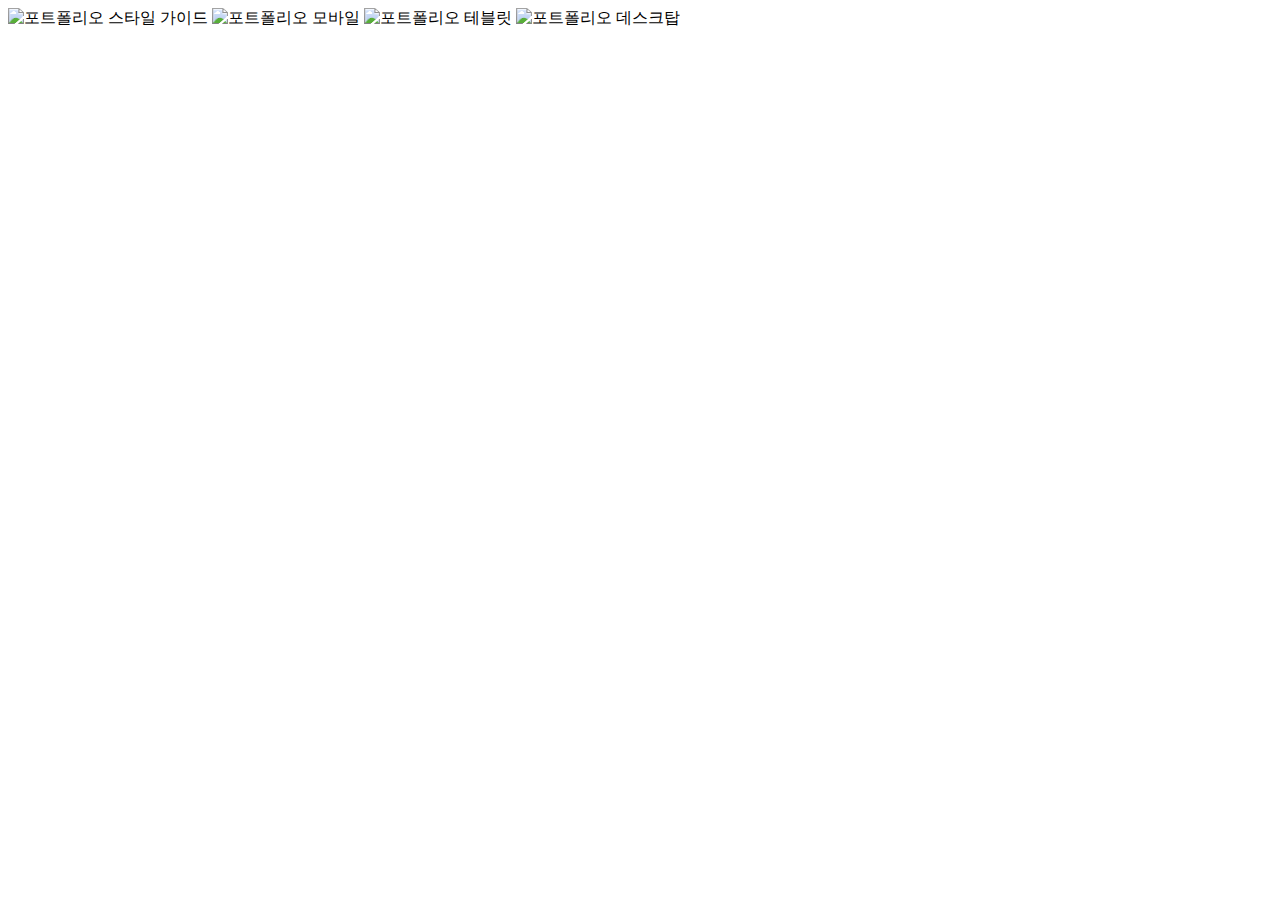
==== ajax/modal.html @ 8a990a46 "Add files via upload" ====
<!DOCTYPE html>
<html lang="ko">
<head>
    <meta charset="UTF-8">
    <meta name="viewport" content="width=device-width, initial-scale=1.0">
    <title>Document</title>
</head>
<body>    
    <img id="modal00" class="modal-content" src="./images/portfolio-style-guide.png" alt="포트폴리오 스타일 가이드">
    <img id="modal01" class="modal-content" src="./images/m-index.png" alt="포트폴리오 모바일">
    <img id="modal02" class="modal-content" src="./images/t-index.png" alt="포트폴리오 테블릿">
    <img id="modal03" class="modal-content" src="./images/d-index.png" alt="포트폴리오 데스크탑">    
</body>
</html>
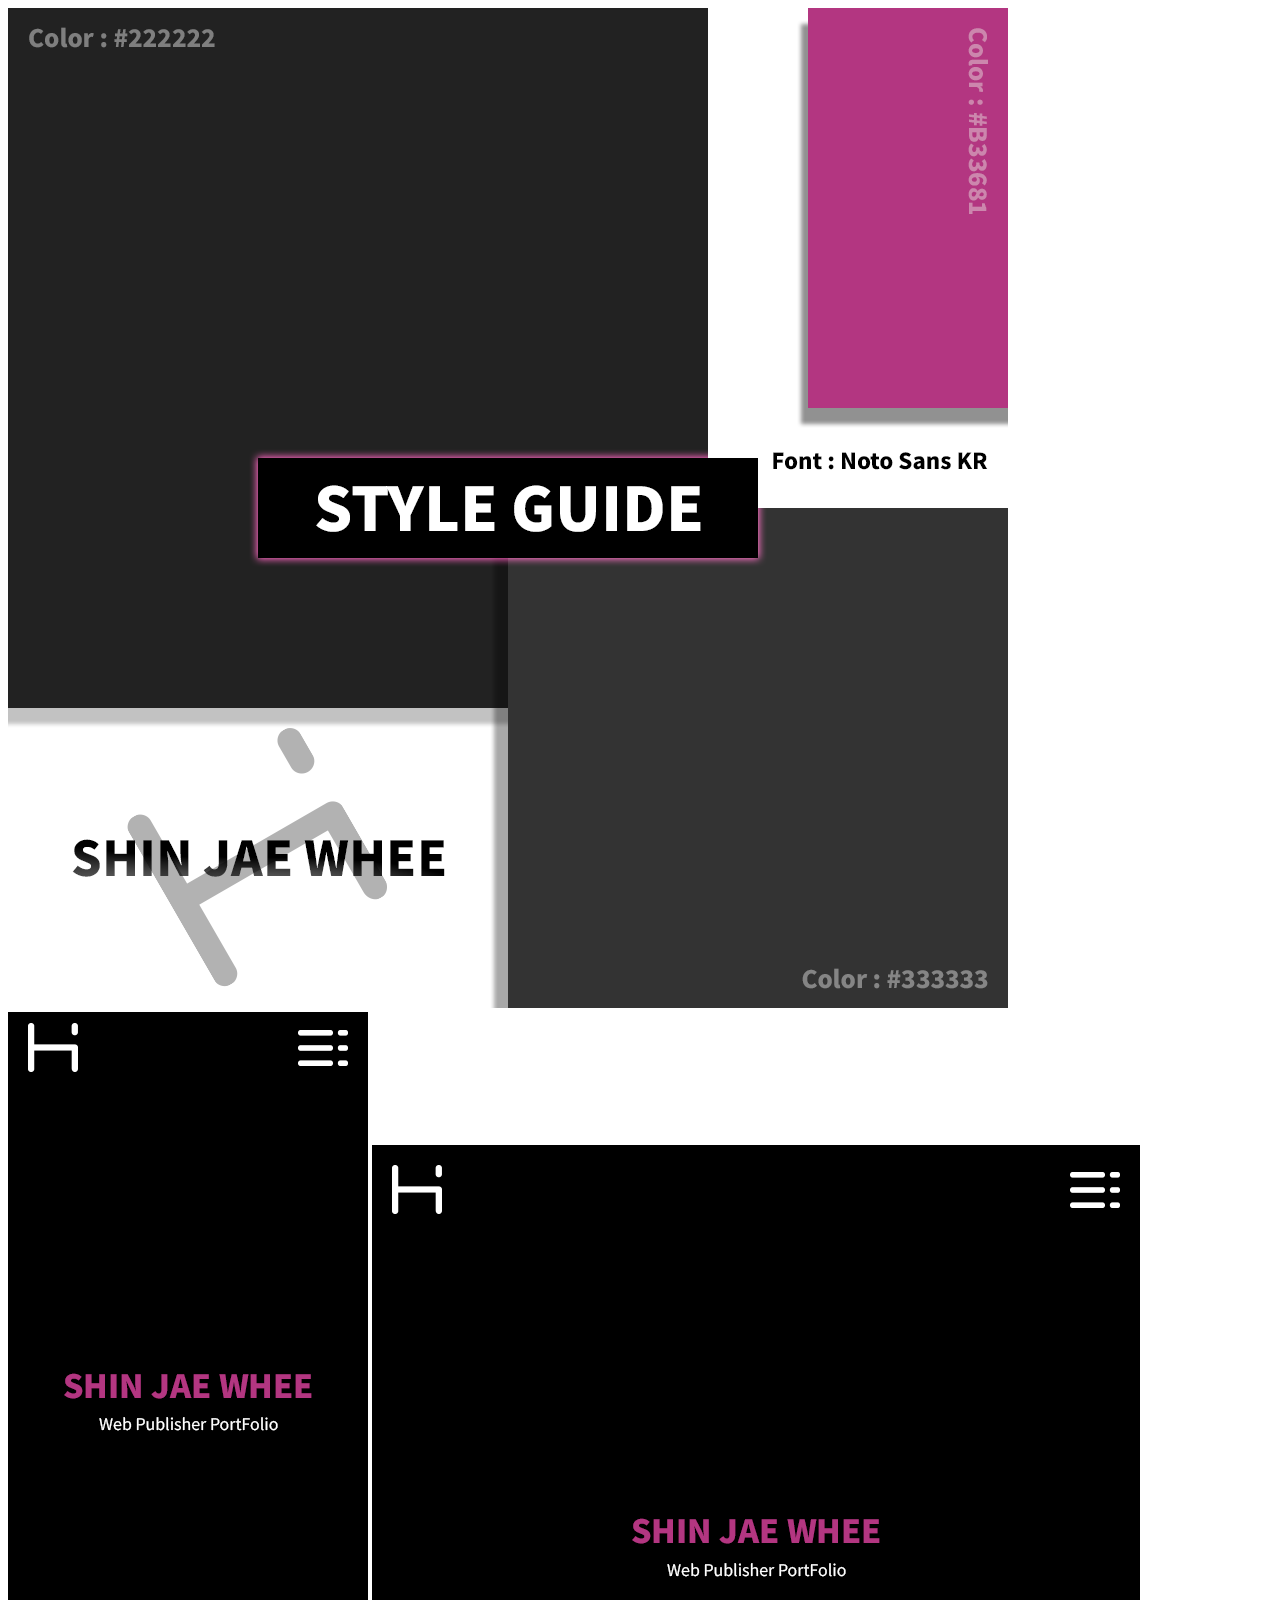
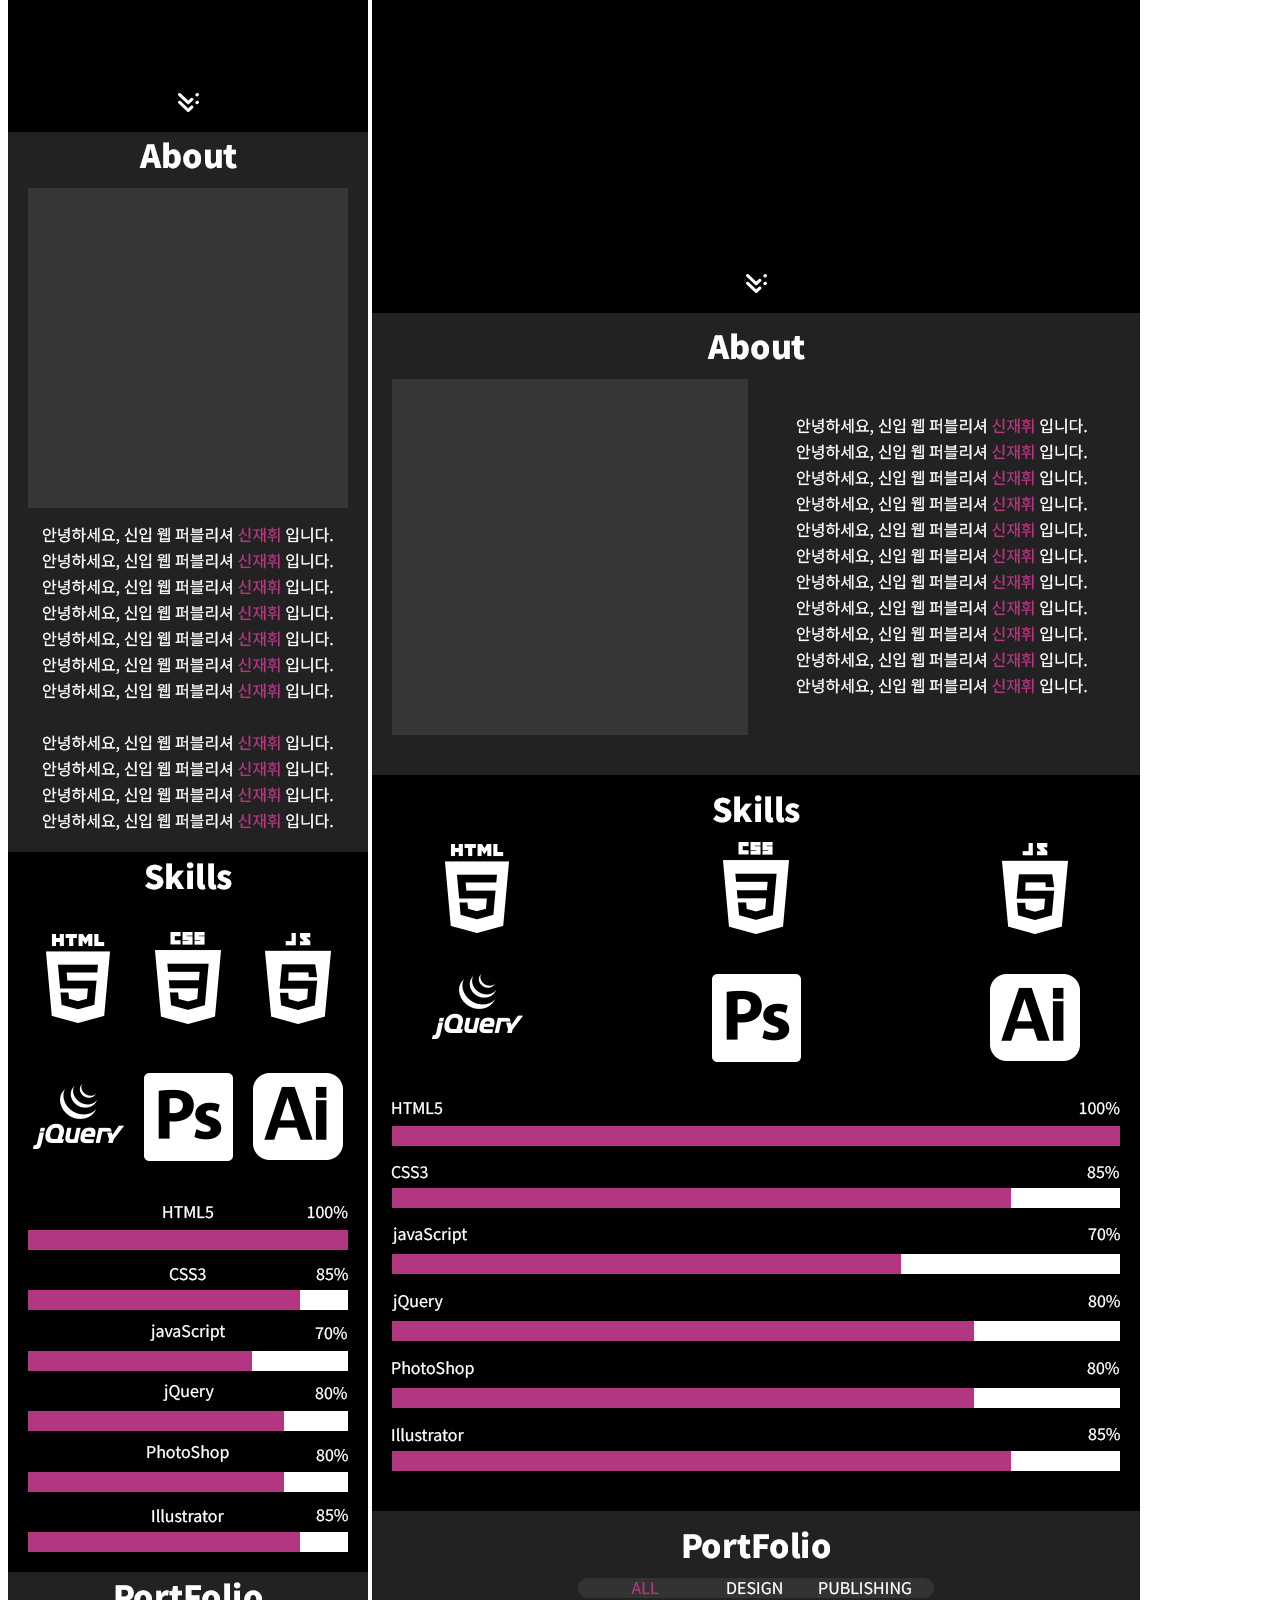
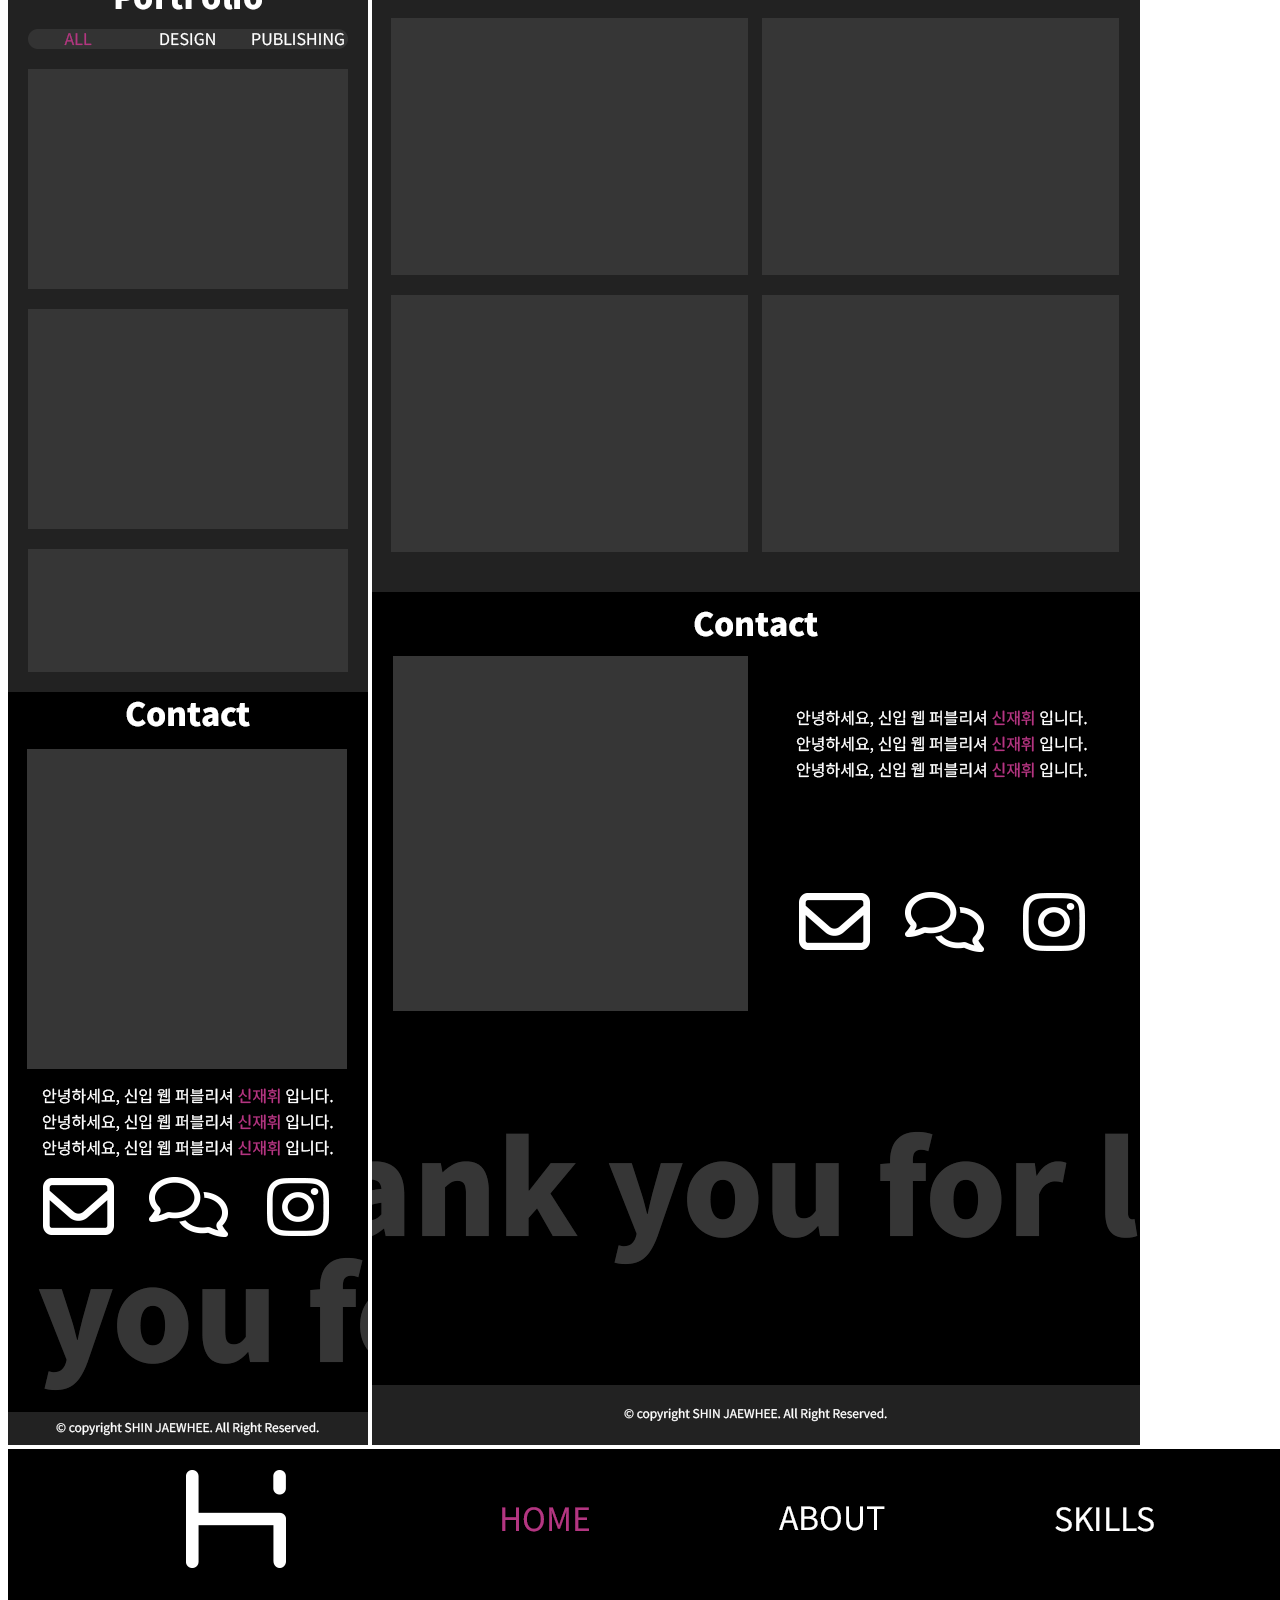
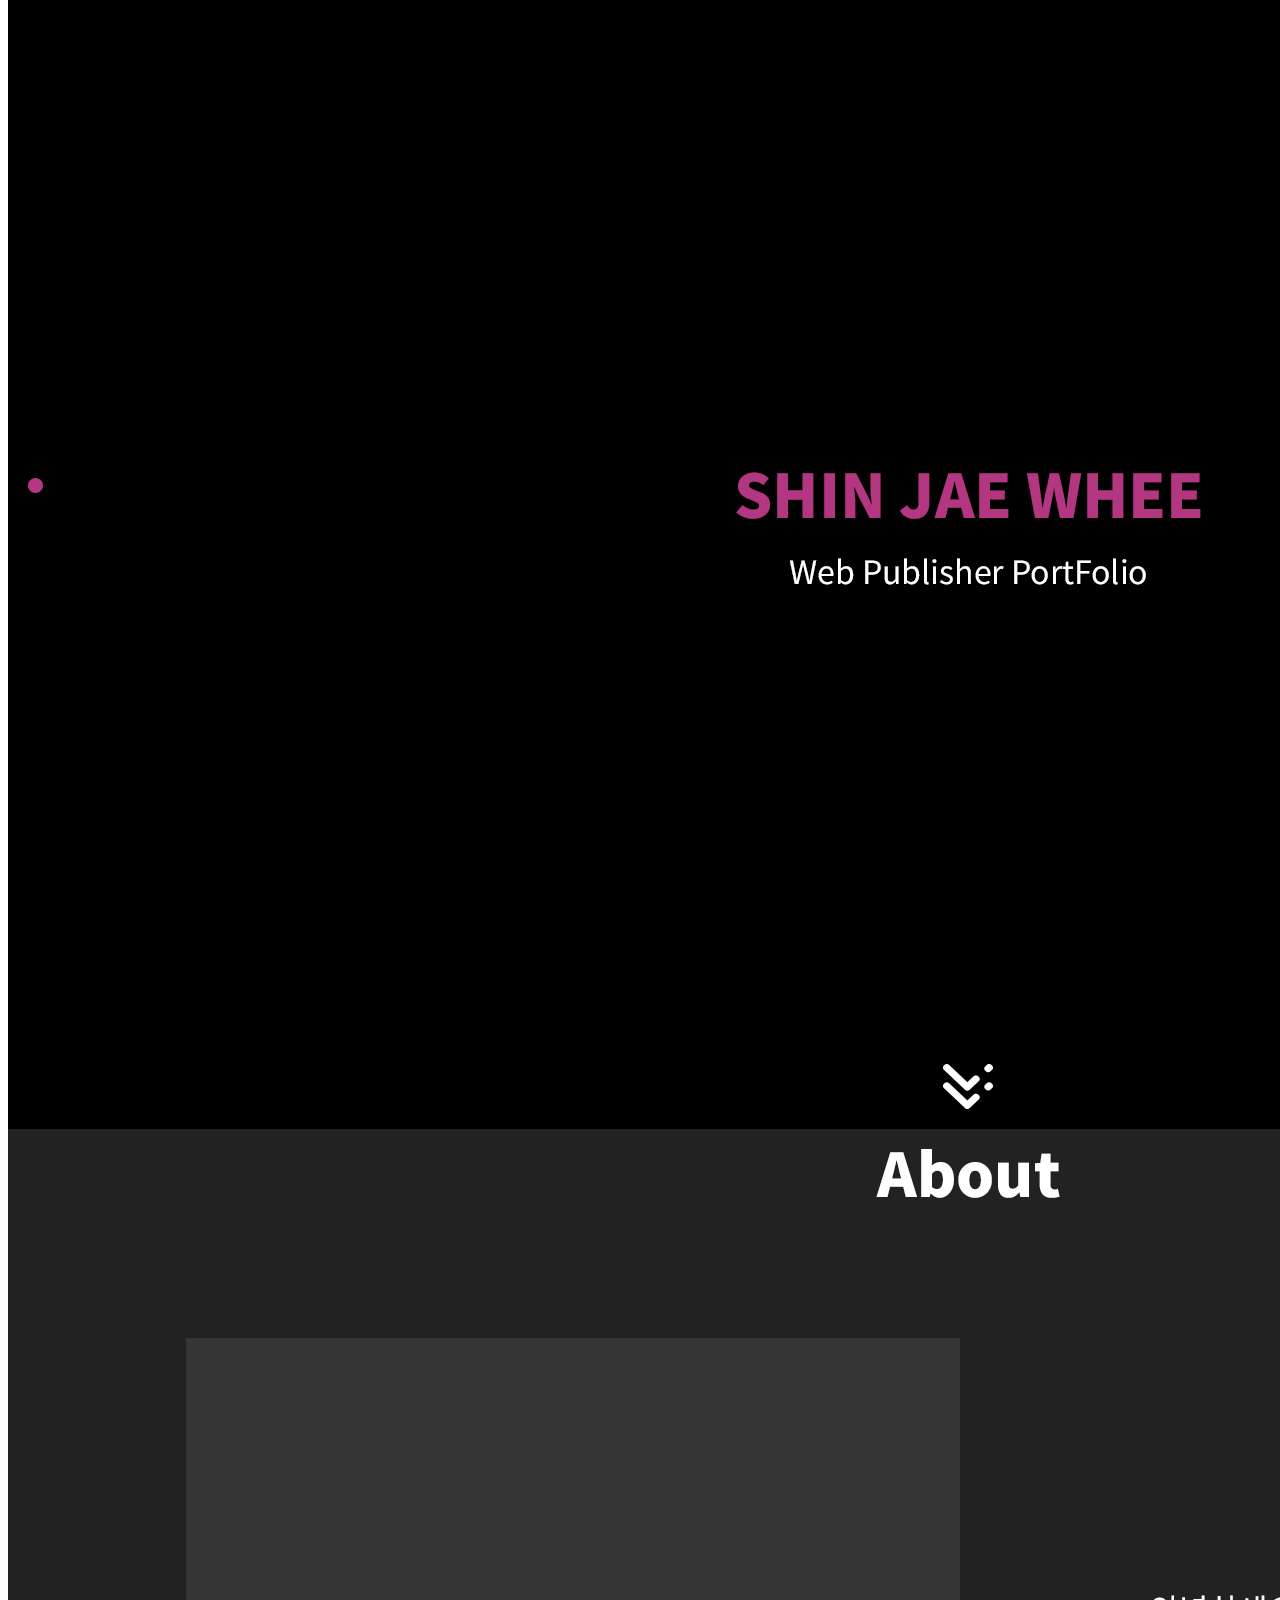
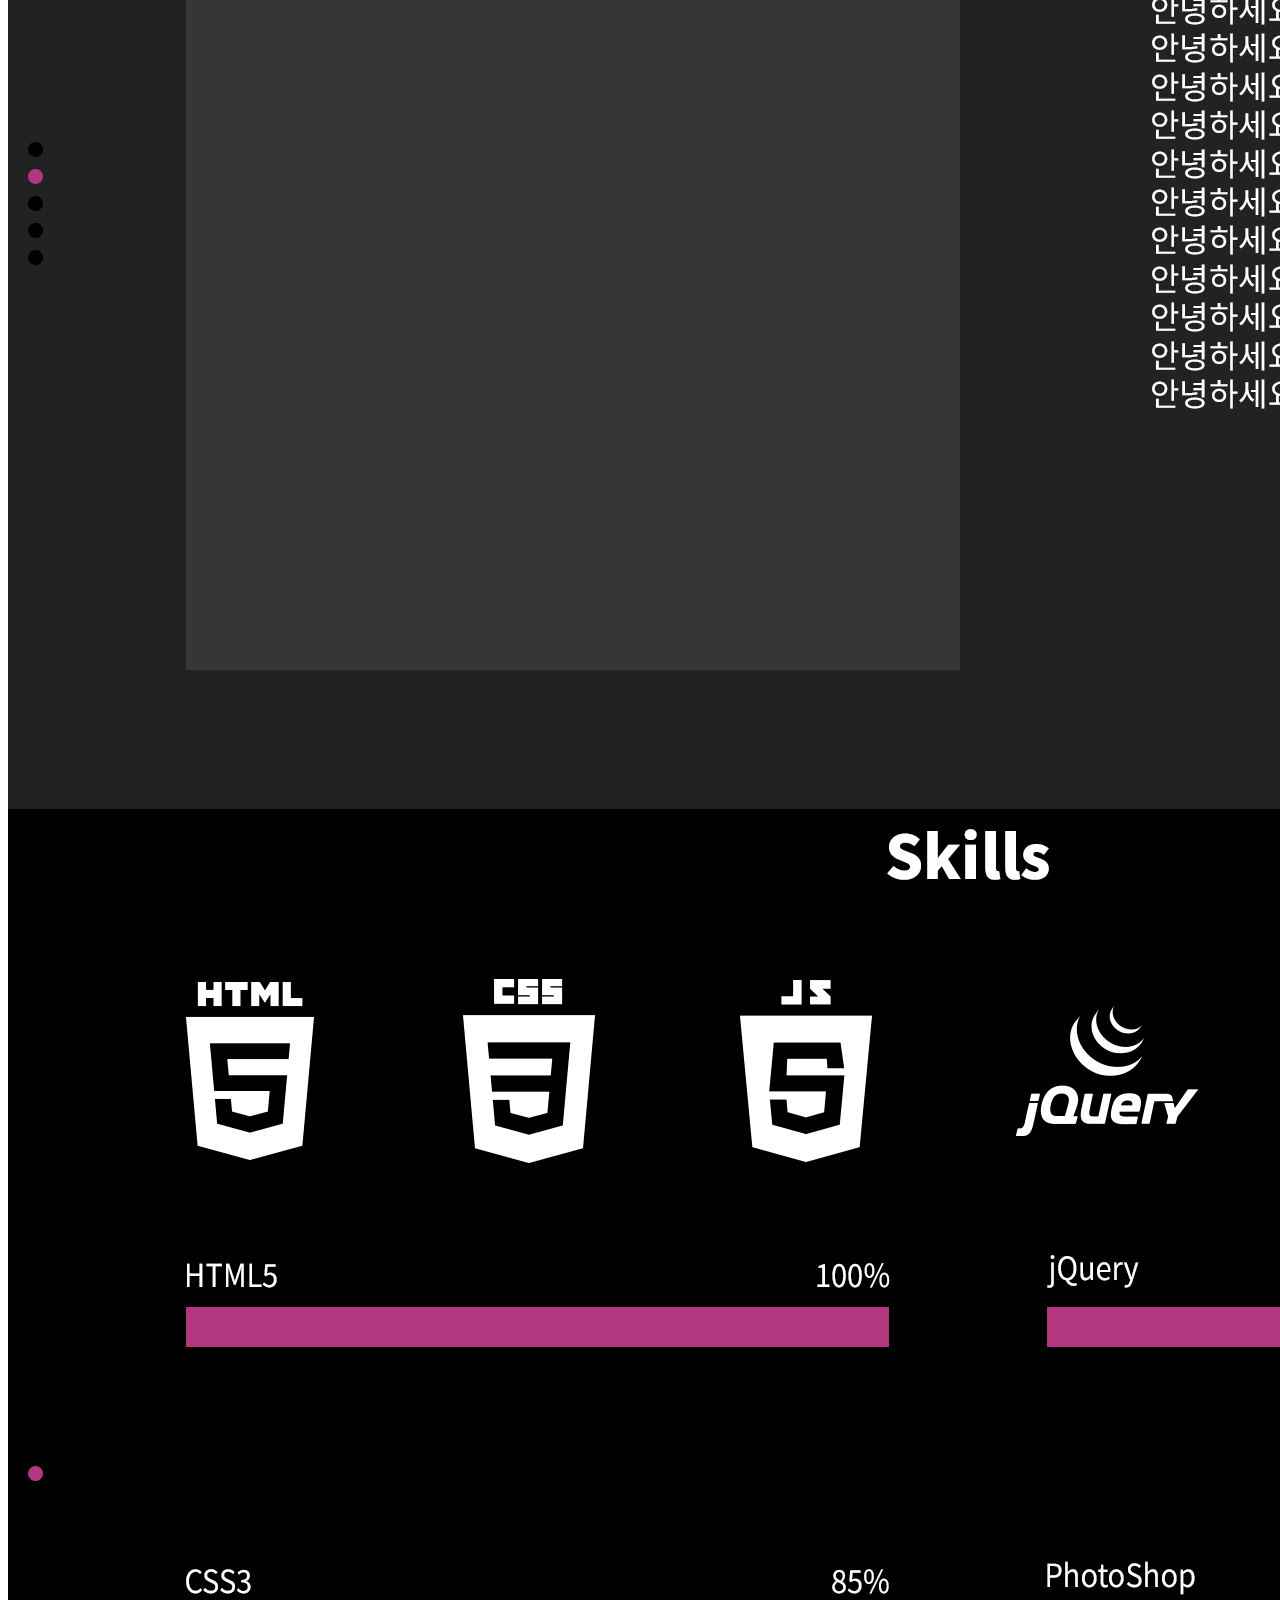
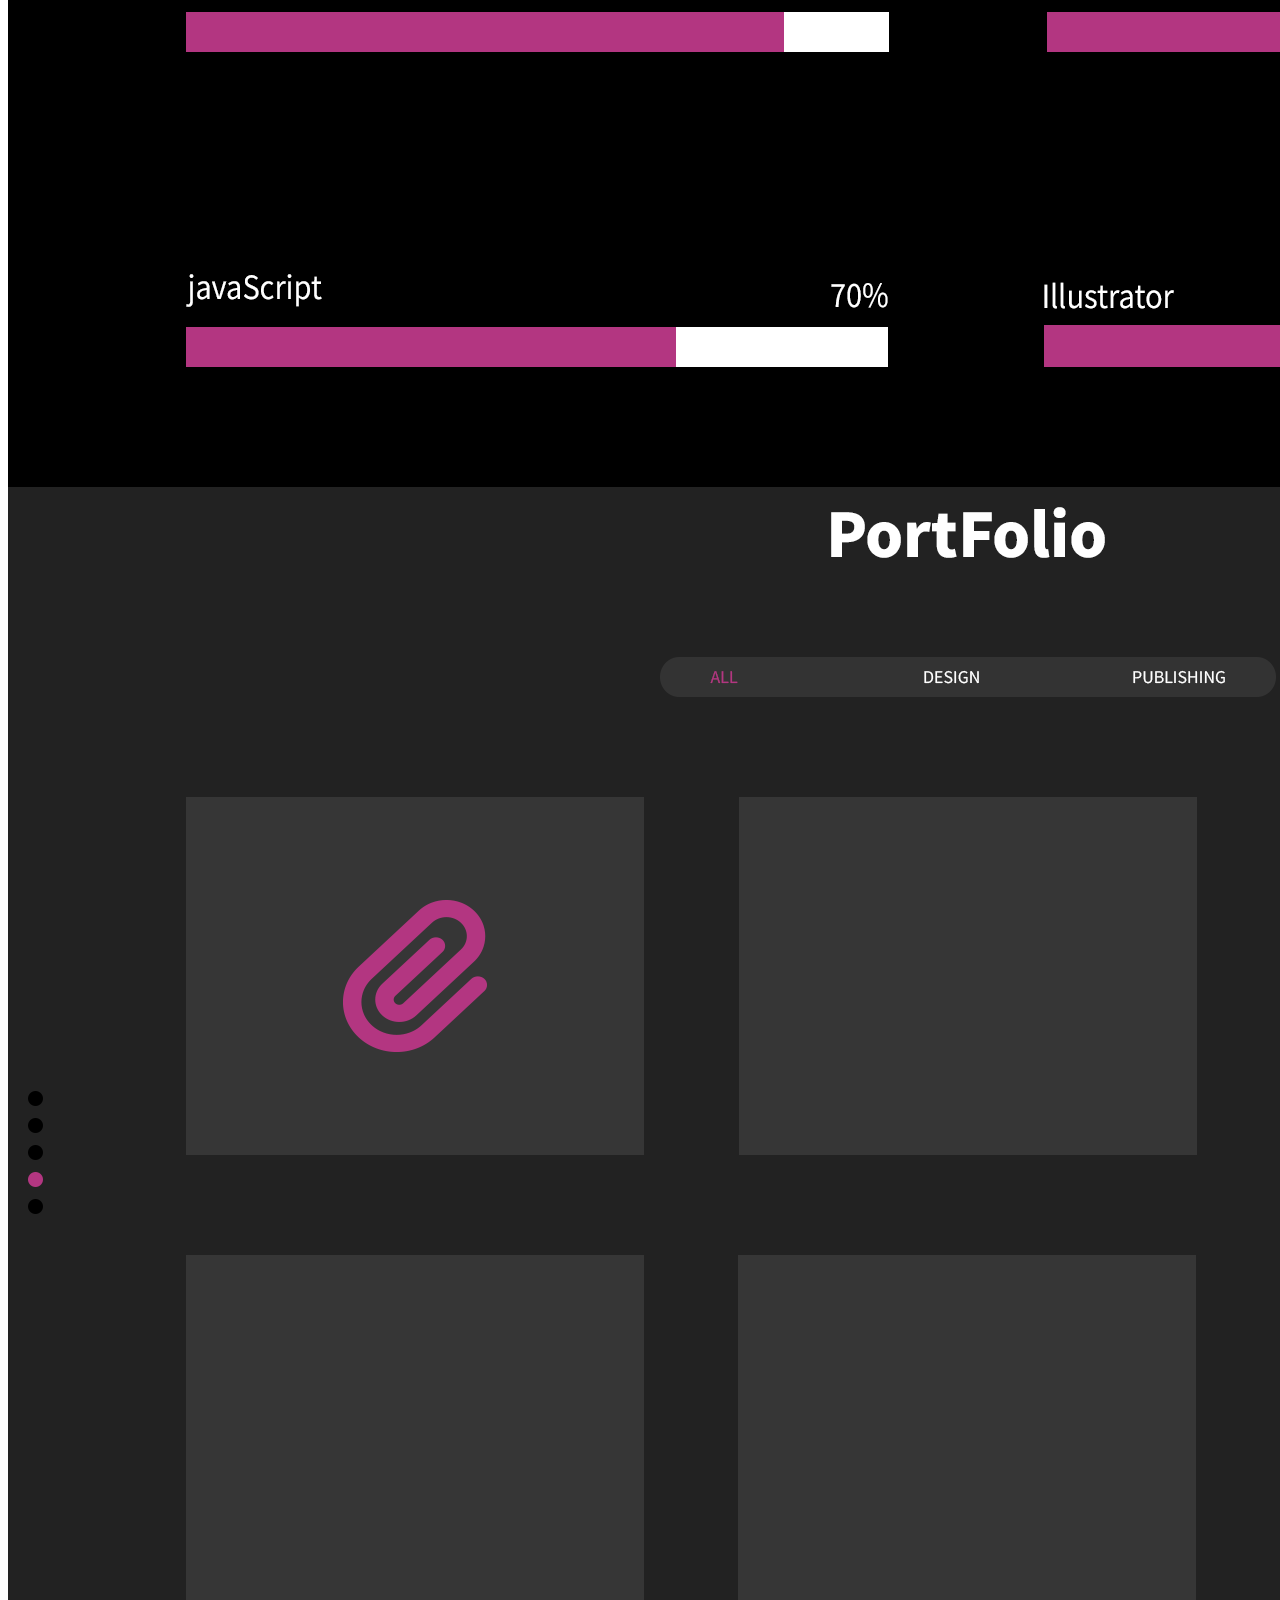
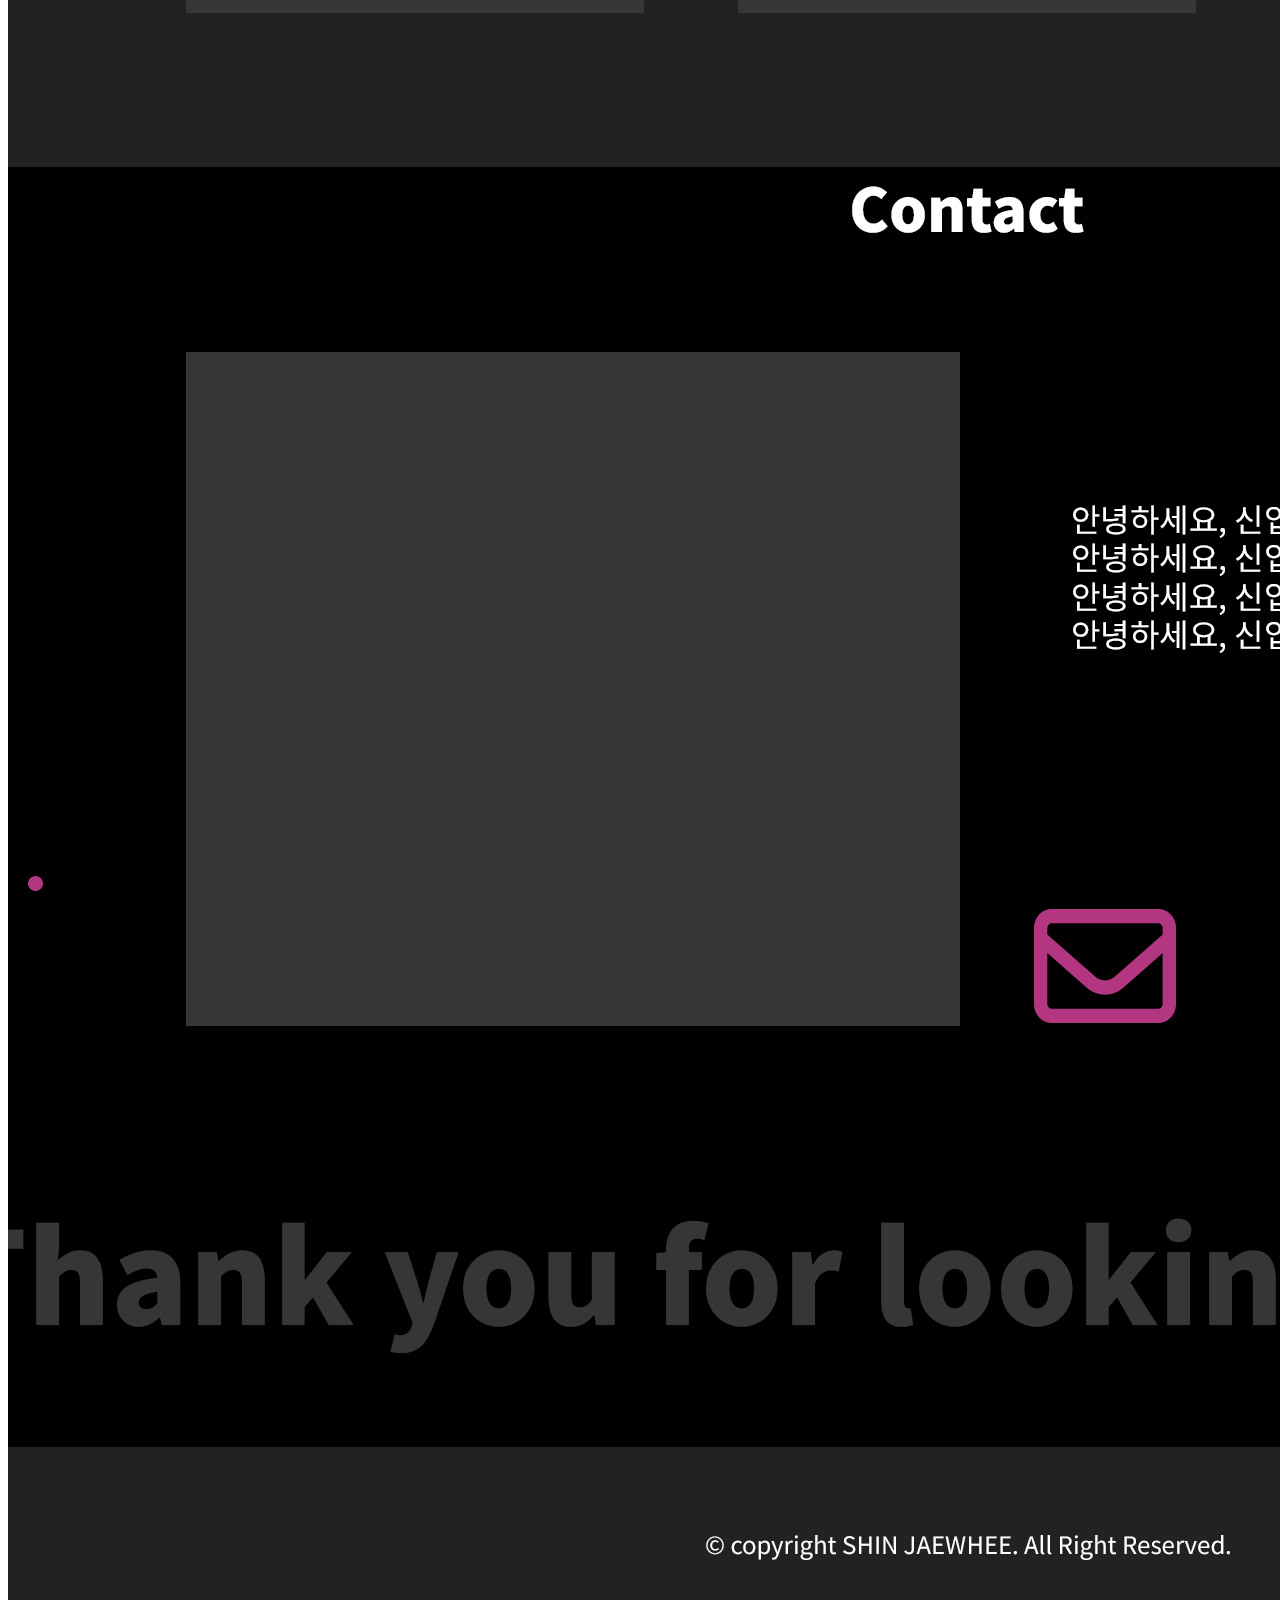
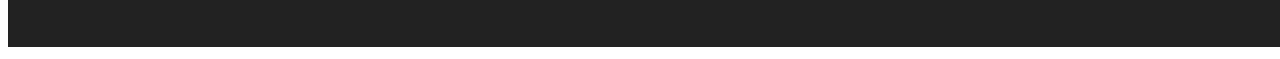
==== commit e0da3205: "Add files via upload" ====
--- a/ajax/modal.html
+++ b/ajax/modal.html
@@ -6,9 +6,9 @@
     <title>Document</title>
 </head>
 <body>    
-    <img id="modal00" class="modal-content" src="./images/portfolio-style-guide.png" alt="포트폴리오 스타일 가이드">
-    <img id="modal01" class="modal-content" src="./images/m-index.png" alt="포트폴리오 모바일">
-    <img id="modal02" class="modal-content" src="./images/t-index.png" alt="포트폴리오 테블릿">
-    <img id="modal03" class="modal-content" src="./images/d-index.png" alt="포트폴리오 데스크탑">    
+    <img id="modal00" class="modal-content" src="../images/portfolio-style-guide.png" alt="포트폴리오 스타일 가이드">
+    <img id="modal01" class="modal-content" src="../images/m-index.png" alt="포트폴리오 모바일">
+    <img id="modal02" class="modal-content" src="../images/t-index.png" alt="포트폴리오 테블릿">
+    <img id="modal03" class="modal-content" src="../images/d-index.png" alt="포트폴리오 데스크탑">    
 </body>
 </html>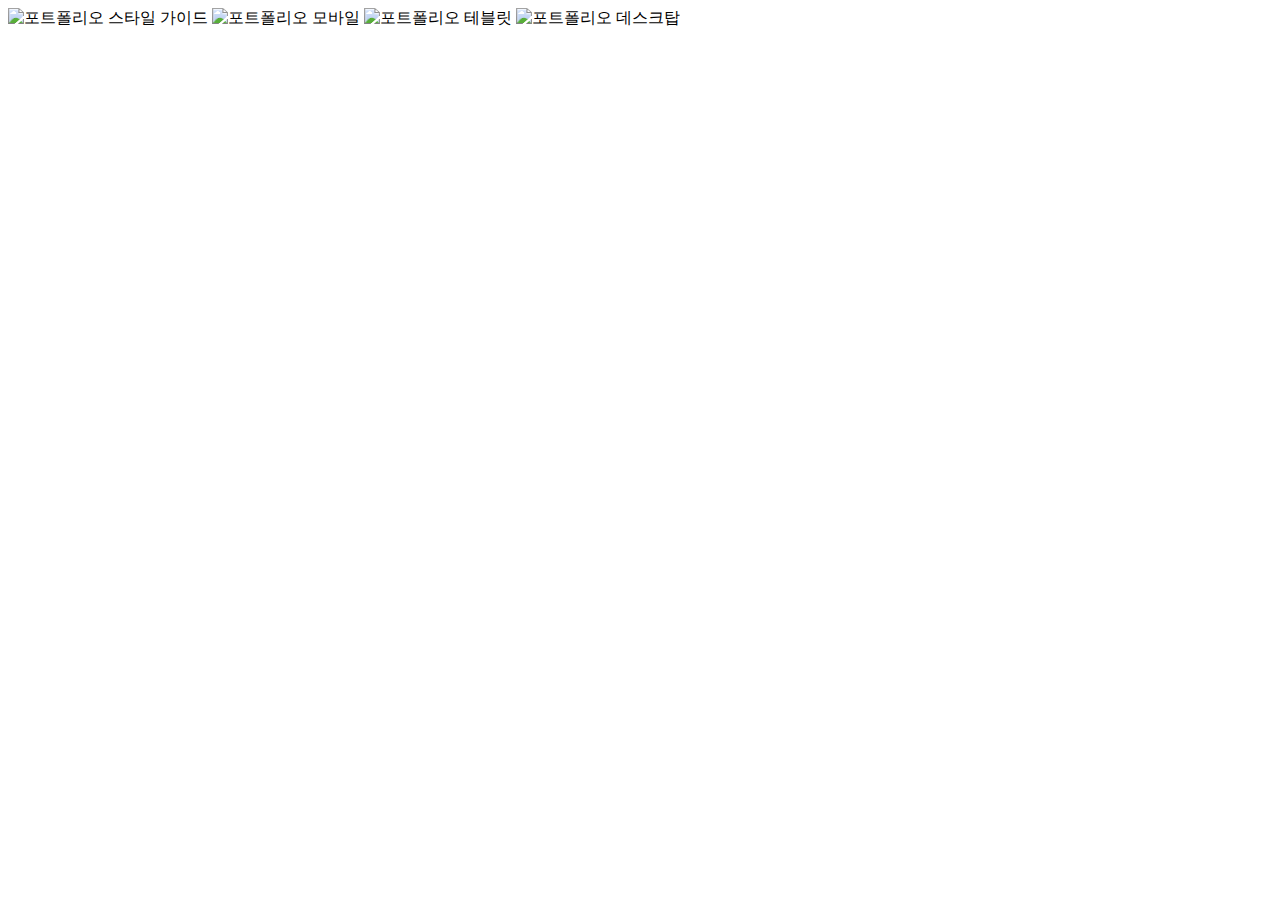
==== commit fb769ec8: "Update modal.html" ====
--- a/ajax/modal.html
+++ b/ajax/modal.html
@@ -6,9 +6,9 @@
     <title>Document</title>
 </head>
 <body>    
-    <img id="modal00" class="modal-content" src="../images/portfolio-style-guide.png" alt="포트폴리오 스타일 가이드">
-    <img id="modal01" class="modal-content" src="../images/m-index.png" alt="포트폴리오 모바일">
-    <img id="modal02" class="modal-content" src="../images/t-index.png" alt="포트폴리오 테블릿">
-    <img id="modal03" class="modal-content" src="../images/d-index.png" alt="포트폴리오 데스크탑">    
+    <img id="modal00" class="modal-content" src="./images/portfolio-style-guide.png" alt="포트폴리오 스타일 가이드">
+    <img id="modal01" class="modal-content" src="./images/m-index.png" alt="포트폴리오 모바일">
+    <img id="modal02" class="modal-content" src="./images/t-index.png" alt="포트폴리오 테블릿">
+    <img id="modal03" class="modal-content" src="./images/d-index.png" alt="포트폴리오 데스크탑">    
 </body>
-</html>+</html>
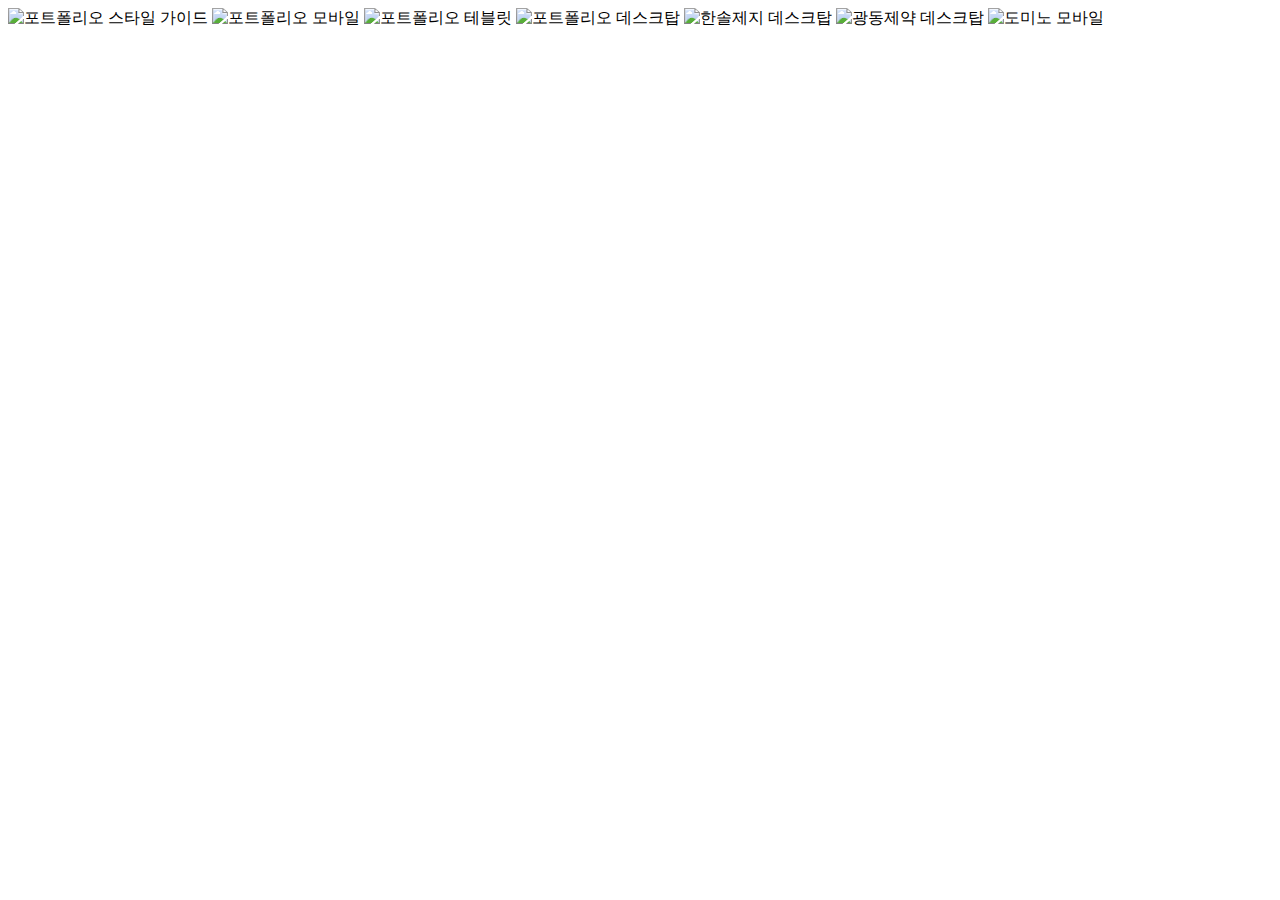
==== commit 3a89bbad: "Add files via upload" ====
--- a/ajax/modal.html
+++ b/ajax/modal.html
@@ -9,6 +9,9 @@
     <img id="modal00" class="modal-content" src="./images/portfolio-style-guide.png" alt="포트폴리오 스타일 가이드">
     <img id="modal01" class="modal-content" src="./images/m-index.png" alt="포트폴리오 모바일">
     <img id="modal02" class="modal-content" src="./images/t-index.png" alt="포트폴리오 테블릿">
-    <img id="modal03" class="modal-content" src="./images/d-index.png" alt="포트폴리오 데스크탑">    
+    <img id="modal03" class="modal-content" src="./images/d-index.png" alt="포트폴리오 데스크탑">
+    <img id="modal04" class="modal-content" src="./images/hansol-index.png" alt="한솔제지 데스크탑">
+    <img id="modal05" class="modal-content" src="./images/kwangdong-index.png" alt="광동제약 데스크탑">
+    <img id="modal06" class="modal-content" src="./images/domino-m-index.png" alt="도미노 모바일">
 </body>
-</html>
+</html>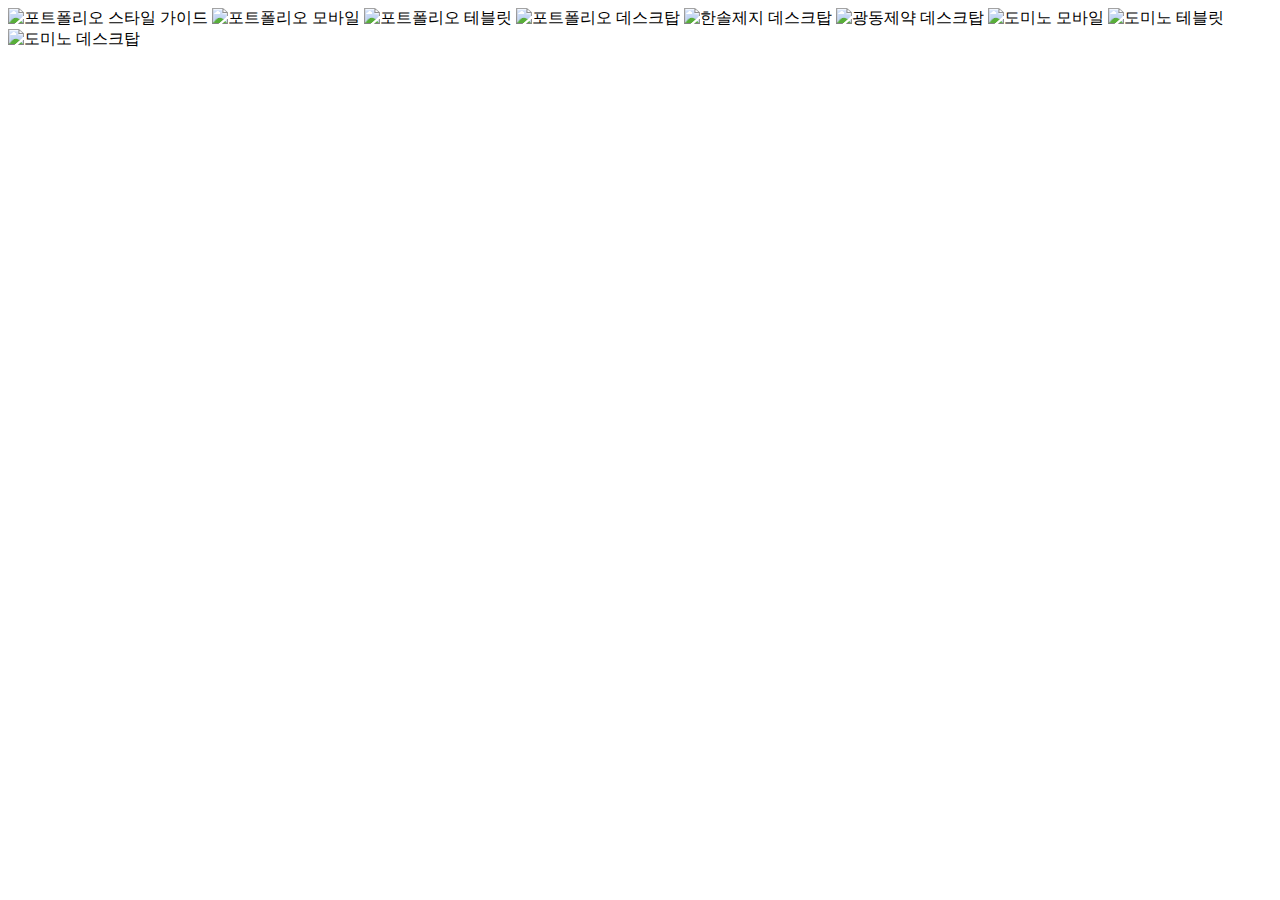
==== commit d670fd12: "Add files via upload" ====
--- a/ajax/modal.html
+++ b/ajax/modal.html
@@ -13,5 +13,7 @@
     <img id="modal04" class="modal-content" src="./images/hansol-index.png" alt="한솔제지 데스크탑">
     <img id="modal05" class="modal-content" src="./images/kwangdong-index.png" alt="광동제약 데스크탑">
     <img id="modal06" class="modal-content" src="./images/domino-m-index.png" alt="도미노 모바일">
+    <img id="modal07" class="modal-content" src="./images/domino-t-index.png" alt="도미노 테블릿">
+    <img id="modal08" class="modal-content" src="./images/domino-d-index.png" alt="도미노 데스크탑">
 </body>
 </html>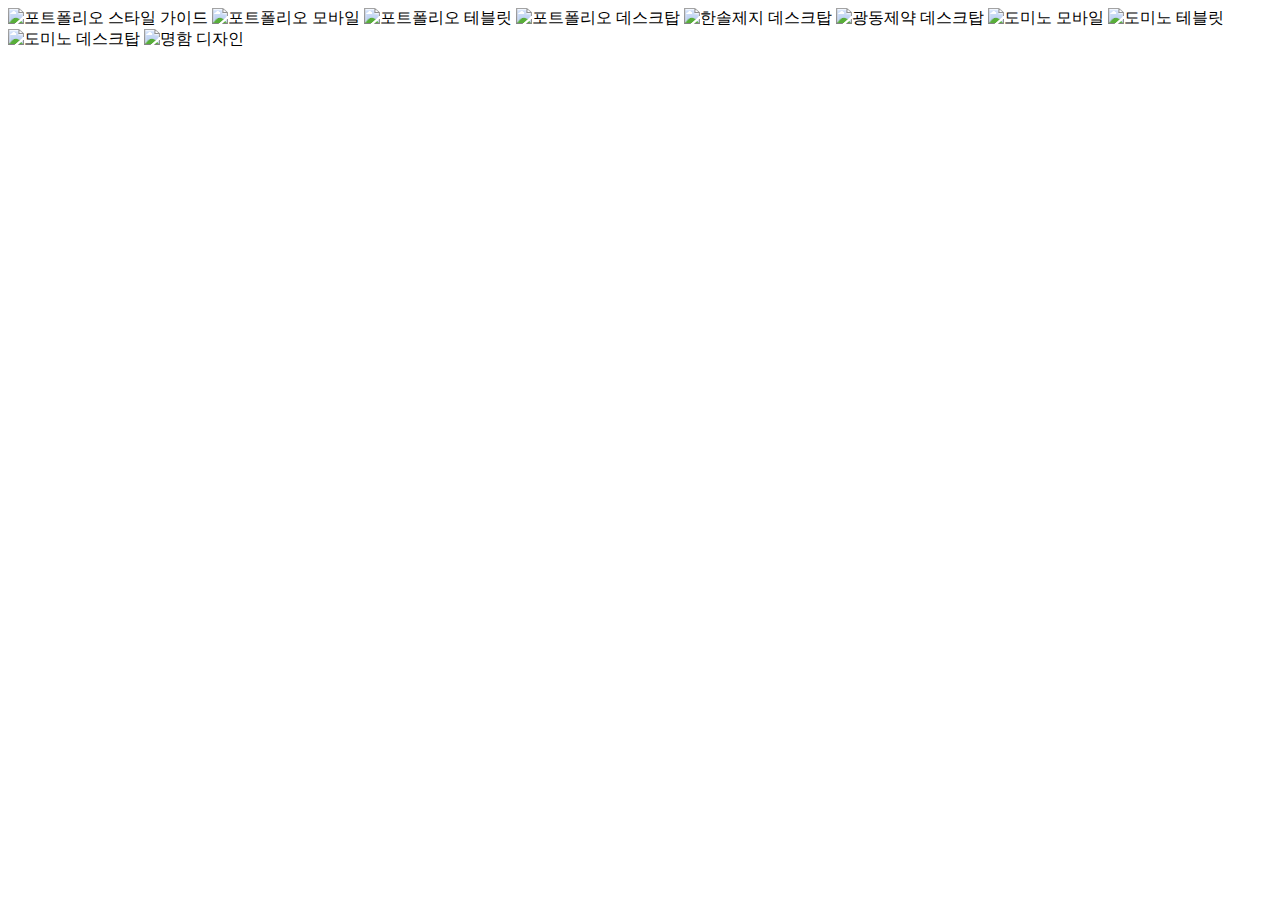
==== commit 3a3fff11: "Add files via upload" ====
--- a/ajax/modal.html
+++ b/ajax/modal.html
@@ -15,5 +15,6 @@
     <img id="modal06" class="modal-content" src="./images/domino-m-index.png" alt="도미노 모바일">
     <img id="modal07" class="modal-content" src="./images/domino-t-index.png" alt="도미노 테블릿">
     <img id="modal08" class="modal-content" src="./images/domino-d-index.png" alt="도미노 데스크탑">
+    <img id="modal09" class="modal-content" src="./images/명함 디자인.png" alt="명함 디자인">
 </body>
 </html>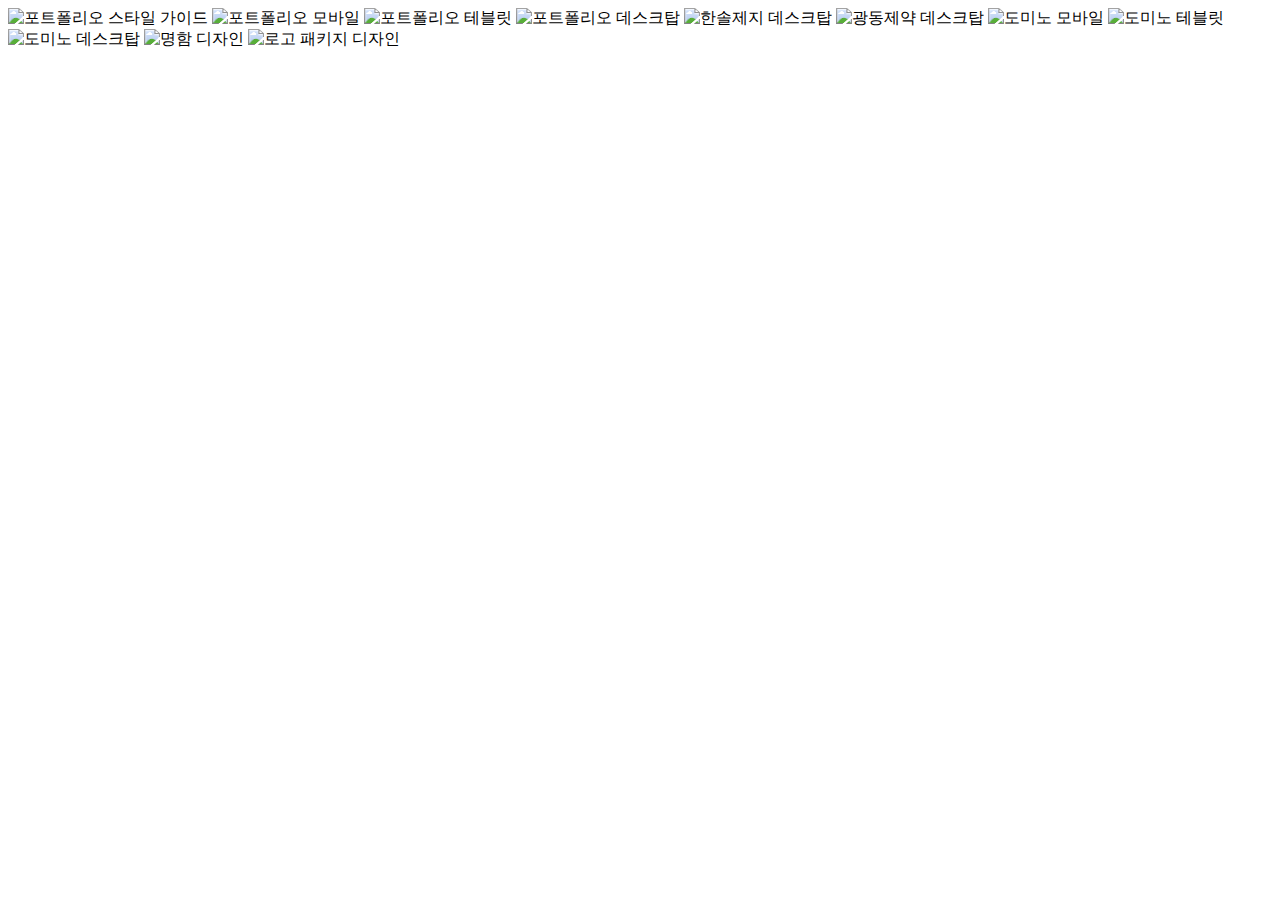
==== commit dd4d4e1b: "Add files via upload" ====
--- a/ajax/modal.html
+++ b/ajax/modal.html
@@ -16,5 +16,6 @@
     <img id="modal07" class="modal-content" src="./images/domino-t-index.png" alt="도미노 테블릿">
     <img id="modal08" class="modal-content" src="./images/domino-d-index.png" alt="도미노 데스크탑">
     <img id="modal09" class="modal-content" src="./images/명함 디자인.png" alt="명함 디자인">
+    <img id="modal010" class="modal-content" src="./images/로고 패키지 디자인.png" alt="로고 패키지 디자인">
 </body>
 </html>